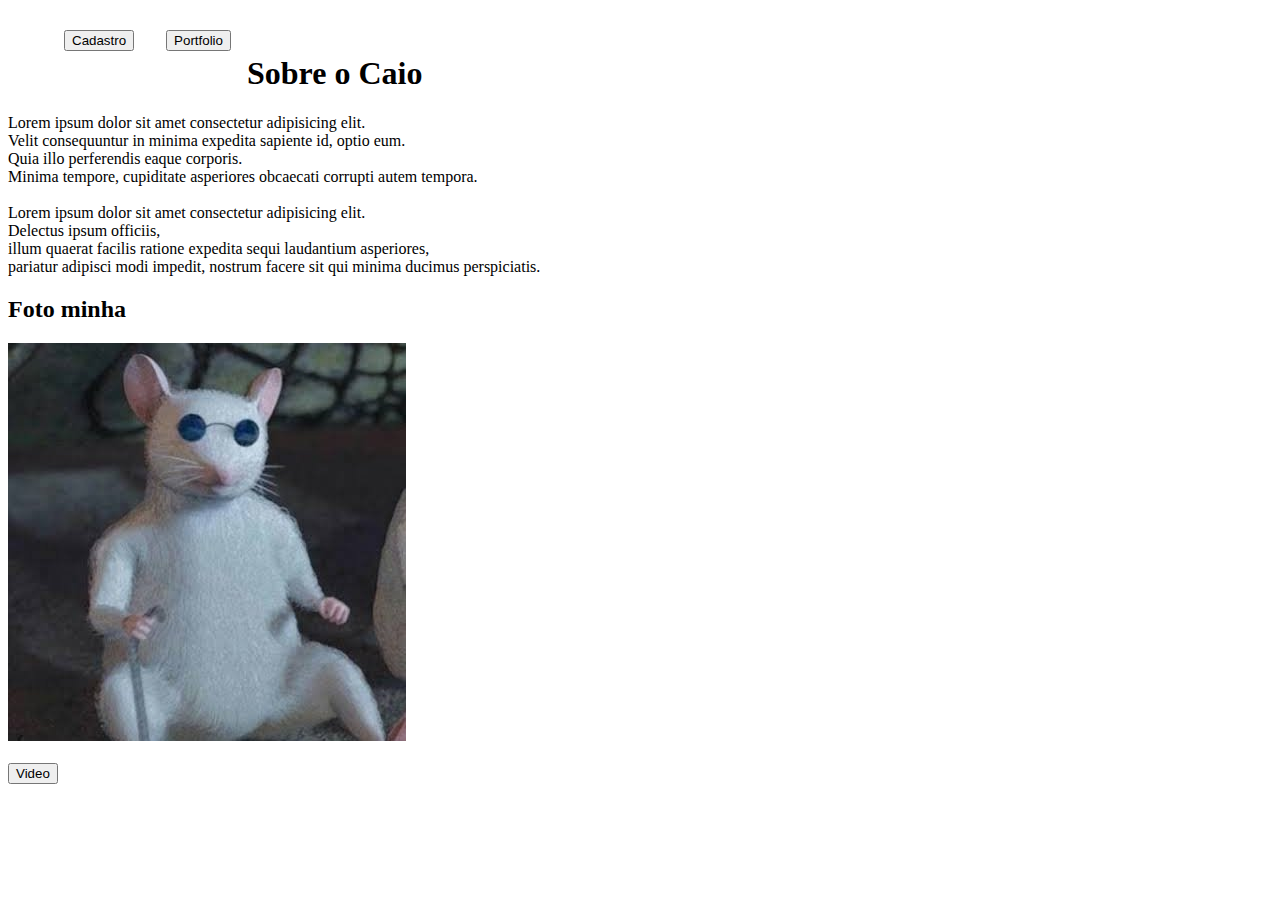
==== index.html @ 14320e60 "Exercício da generation de fundamentos web" ====
<!DOCTYPE html>
<html lang="pt-br">

<head>
    <meta charset="UTF-8">
    <meta name="viewport" content="width=device-width, initial-scale=1.0">
    <title>Meu perfil</title>
    <style>
        a {
            text-decoration: none;
            color: black;
        }

        button:hover {
            background-color: chartreuse;
        }

        li {
            float: left;
            padding: 14px 16px;
        }

        ul {
            list-style-type: none;
        }
    </style>
    <!--==================== CSS ====================-->
    <link rel="stylesheet" href="src/assets/css/styles.css">
</head>

<body>

    <ul>
        <li>
            <button>
                <a href="src/views/pag1.html">Cadastro</a>
            </button>
        </li>
        <li>
            <button>
                <a href="https://portfolio-caio.netlify.app/">Portfolio</a>
            </button>
        </li>
    </ul>

    <br>
    <div>
        <h1>Sobre o Caio</h1>

        <p>
            Lorem ipsum dolor sit amet consectetur adipisicing elit. <br>
            Velit consequuntur in minima expedita sapiente id, optio eum. <br>
            Quia illo perferendis eaque corporis. <br>
            Minima tempore, cupiditate asperiores obcaecati corrupti autem tempora.
            <br>
            <br>
            Lorem ipsum dolor sit amet consectetur adipisicing elit. <br>
            Delectus ipsum officiis, <br>
            illum quaerat facilis ratione expedita sequi laudantium asperiores, <br>
            pariatur adipisci modi impedit, nostrum facere sit qui minima ducimus perspiciatis.
        </p>

        <h2>Foto minha</h2>
        <img src="src/assets/img/rato.jpg" alt="Minha foto">
        <br>
        <br>
        <button onclick="window.location.href='src/views/page.html'">Video</button>
    </div>
</body>

</html>
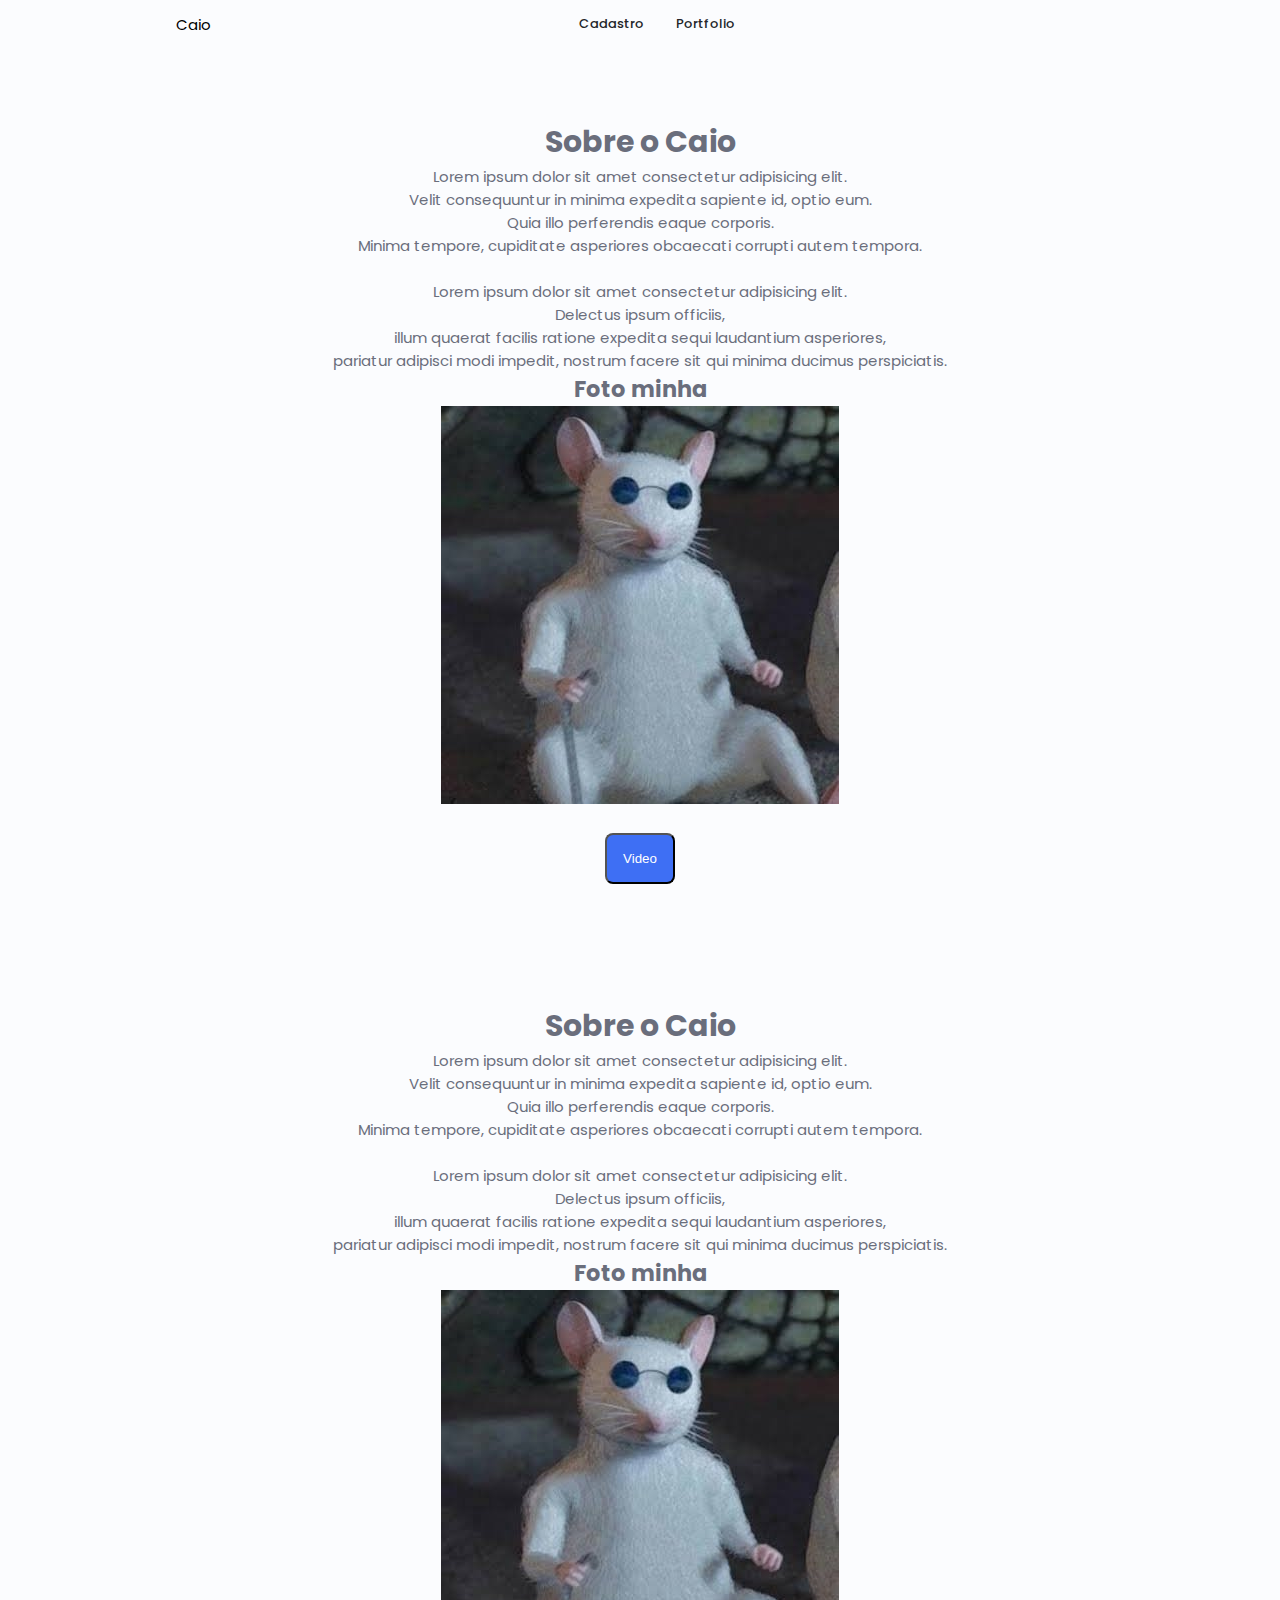
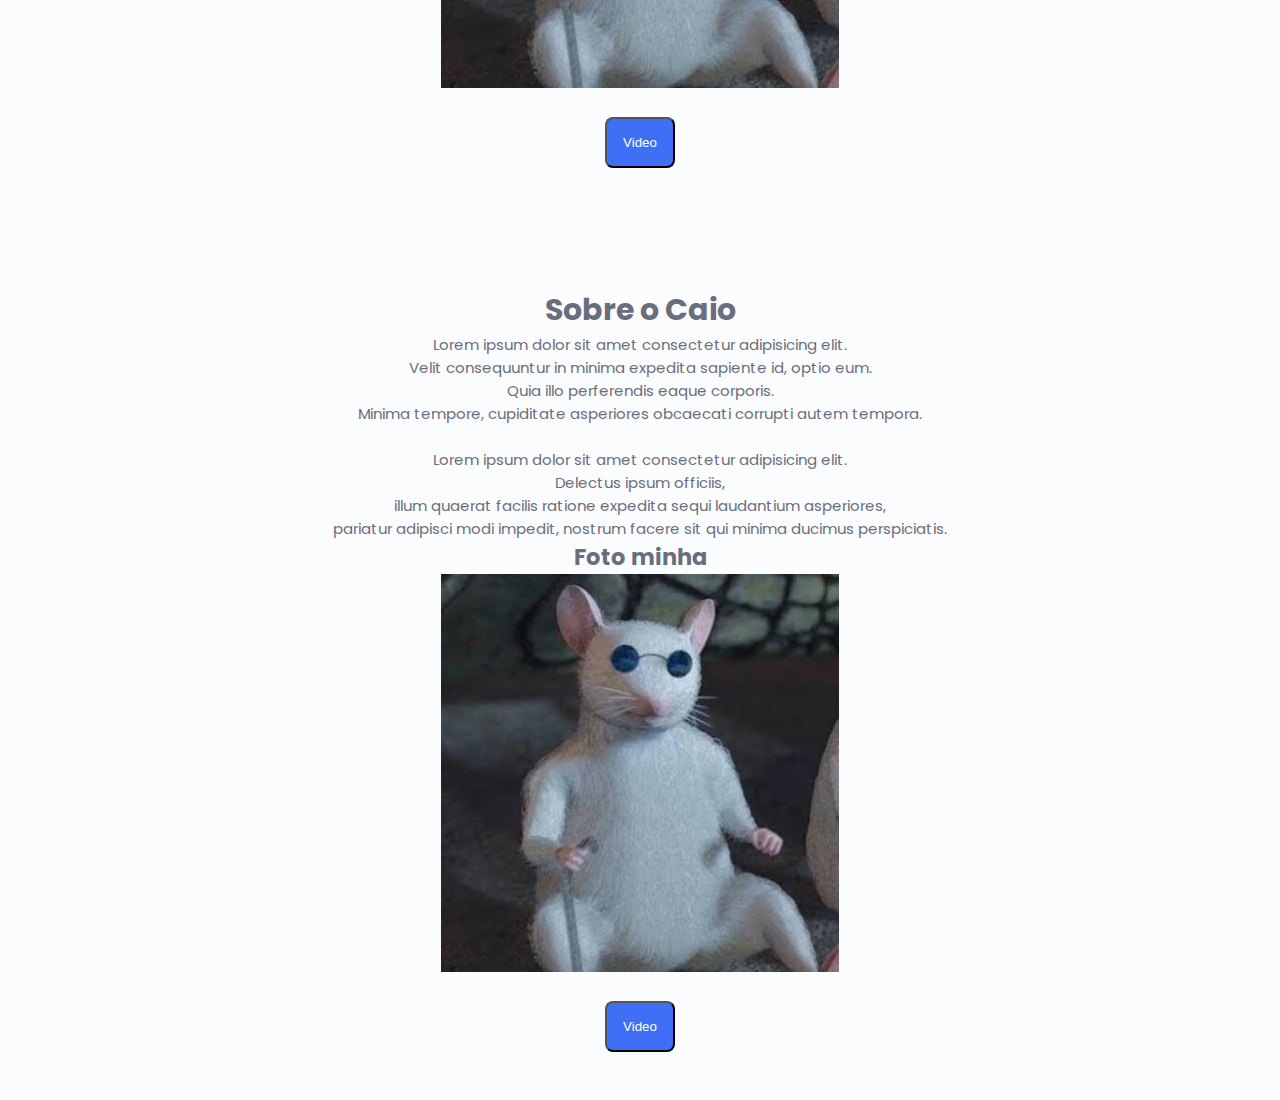
==== commit 9a8ca6d5: "Arquivos css" ====
--- a/index.html
+++ b/index.html
@@ -25,46 +25,114 @@
         }
     </style>
     <!--==================== CSS ====================-->
-    <link rel="stylesheet" href="src/assets/css/styles.css">
+    <link rel="stylesheet" href="src/assets/css/index.css">
 </head>
 
 <body>
 
-    <ul>
-        <li>
-            <button>
-                <a href="src/views/pag1.html">Cadastro</a>
-            </button>
-        </li>
-        <li>
-            <button>
-                <a href="https://portfolio-caio.netlify.app/">Portfolio</a>
-            </button>
-        </li>
-    </ul>
+    <nav class="nav container">
+        <a href="#" class="nav__logo">Caio</a>
+
+        <div class="nav__menu" id="nav-menu">
+            <ul class="nav__list grid">
+                <li class="nav_item">
+                    <a href="src/views/pag1.html" class="nav__link">Cadastro</a>
+                </li>
+                <li class="nav_item">
+                    <a href="https://portfolio-caio.netlify.app/" class="nav__link">Portfolio</a>
+                </li>
+            </ul>
+            <i class="uil uil-times nav__close" id="nav-close"></i>
+        </div>
+
+        <div class="nav__btns">
+            <!--theme change button-->
+            <i class="uil uil-moon change-theme" id="theme-button"></i>
+
+            </i>
+            <div class="nav__toggle" id="nav-toggle">
+                <i class="uil uil-apps"></i>
+            </div>
+        </div>
+    </nav>
 
     <br>
-    <div>
-        <h1>Sobre o Caio</h1>
+    <div class="home__container section"></div>
+        <div style="text-align: center;">
+            <h1>Sobre o Caio</h1>
 
-        <p>
-            Lorem ipsum dolor sit amet consectetur adipisicing elit. <br>
-            Velit consequuntur in minima expedita sapiente id, optio eum. <br>
-            Quia illo perferendis eaque corporis. <br>
-            Minima tempore, cupiditate asperiores obcaecati corrupti autem tempora.
+            <p>
+                Lorem ipsum dolor sit amet consectetur adipisicing elit. <br>
+                Velit consequuntur in minima expedita sapiente id, optio eum. <br>
+                Quia illo perferendis eaque corporis. <br>
+                Minima tempore, cupiditate asperiores obcaecati corrupti autem tempora.
+                <br>
+                <br>
+                Lorem ipsum dolor sit amet consectetur adipisicing elit. <br>
+                Delectus ipsum officiis, <br>
+                illum quaerat facilis ratione expedita sequi laudantium asperiores, <br>
+                pariatur adipisci modi impedit, nostrum facere sit qui minima ducimus perspiciatis.
+            </p>
+
+            <h2>Foto minha</h2>
+            <img src="src/assets/img/rato.jpg" alt="Minha foto">
             <br>
             <br>
-            Lorem ipsum dolor sit amet consectetur adipisicing elit. <br>
-            Delectus ipsum officiis, <br>
-            illum quaerat facilis ratione expedita sequi laudantium asperiores, <br>
-            pariatur adipisci modi impedit, nostrum facere sit qui minima ducimus perspiciatis.
-        </p>
+            <button class="button" onclick="window.location.href='src/views/page.html'">Video</button>
+        </div>
+    </div>
 
-        <h2>Foto minha</h2>
-        <img src="src/assets/img/rato.jpg" alt="Minha foto">
-        <br>
-        <br>
-        <button onclick="window.location.href='src/views/page.html'">Video</button>
+    <br>
+    <div class="home__container section"></div>
+        <div style="text-align: center;">
+            <h1>Sobre o Caio</h1>
+
+            <p>
+                Lorem ipsum dolor sit amet consectetur adipisicing elit. <br>
+                Velit consequuntur in minima expedita sapiente id, optio eum. <br>
+                Quia illo perferendis eaque corporis. <br>
+                Minima tempore, cupiditate asperiores obcaecati corrupti autem tempora.
+                <br>
+                <br>
+                Lorem ipsum dolor sit amet consectetur adipisicing elit. <br>
+                Delectus ipsum officiis, <br>
+                illum quaerat facilis ratione expedita sequi laudantium asperiores, <br>
+                pariatur adipisci modi impedit, nostrum facere sit qui minima ducimus perspiciatis.
+            </p>
+
+            <h2>Foto minha</h2>
+            <img src="src/assets/img/rato.jpg" alt="Minha foto">
+            <br>
+            <br>
+            <button class="button" onclick="window.location.href='src/views/page.html'">Video</button>
+        </div>
+    </div>
+
+
+    <br>
+    <div class="home__container section"></div>
+        <div style="text-align: center;">
+            <h1>Sobre o Caio</h1>
+
+            <p>
+                Lorem ipsum dolor sit amet consectetur adipisicing elit. <br>
+                Velit consequuntur in minima expedita sapiente id, optio eum. <br>
+                Quia illo perferendis eaque corporis. <br>
+                Minima tempore, cupiditate asperiores obcaecati corrupti autem tempora.
+                <br>
+                <br>
+                Lorem ipsum dolor sit amet consectetur adipisicing elit. <br>
+                Delectus ipsum officiis, <br>
+                illum quaerat facilis ratione expedita sequi laudantium asperiores, <br>
+                pariatur adipisci modi impedit, nostrum facere sit qui minima ducimus perspiciatis.
+            </p>
+
+            <h2>Foto minha</h2>
+            <img src="src/assets/img/rato.jpg" alt="Minha foto">
+            <br>
+            <br>
+            <button class="button" onclick="window.location.href='src/views/page.html'">Video</button>
+        </div>
     </div>
 </body>
 
--- a/src/assets/css/index.css
+++ b/src/assets/css/index.css
@@ -0,0 +1,135 @@
+/*==================== GOOGLE FONTS ====================*/
+@import url('https://fonts.googleapis.com/css2?family=Poppins:wght@400;500;600&display=swap');
+
+/*==================== VARIABLES CSS ====================*/
+:root {
+    --header-height: 3rem;
+
+    /*========== Colors ==========*/
+    /* Change favorite color */
+    --hue-color: 224; /*Purple 250 - Green 142 - Blue 230 - Pink 340*/
+
+    /* HSL color mode */
+    --first-color: hsl(var(--hue-color), 89%, 60%);
+    --first-color-second: hsl(var(--hue-color), 69%, 61%);
+    --first-color-alt: hsl(var(--hue-color), 57%, 53%);
+    --first-color-lighter: hsl(var(--hue-color), 92%, 85%);
+    --title-color: hsl(var(--hue-color), 8%, 15%);
+    --text-color: hsl(var(--hue-color), 8%, 45%);
+    --text-color-light: hsl(var(--hue-color), 8%, 65%);
+    --input-color: hsl(var(--hue-color), 70%, 89%);
+    --body-color: hsl(var(--hue-color), 60%, 99%);
+    --container-color: #fff;
+    --scroll-bar-color: hsl(var(--hue-color), 12%, 90%);
+    --scroll-thumb-color: hsl(var(--hue-color), 12%, 80%);
+
+    /*========== Font and typography ==========*/
+    --body-font: 'Poppins', sans-serif;
+
+    /* .5rem = 8px, 1rem = 16px, 1.5rem = 24px ... */
+    --big-font-size: 2rem;
+    --h1-font-size: 1.5rem;
+    --h2-font-size: 1.25rem;
+    --h3-font-size: 1.125rem;
+    --normal-font-size: .938rem;
+    --small-font-size: .813rem;
+    --smaller-font-size: .75rem;
+
+    /*========== Font weight ==========*/
+    --font-medium: 500;
+    --font-semi-bold: 600;
+
+    /*========== Margenes Bottom ==========*/
+    /* .25rem = 4px, .5rem = 8px, .75rem = 12px ... */
+    --mb-0-25: .25rem;
+    --mb-0-5: .5rem;
+    --mb-0-75: .75rem;
+    --mb-1: 1rem;
+    --mb-1-5: 1.5rem;
+    --mb-2: 2rem;
+    --mb-2-5: 2.5rem;
+    --mb-3: 3rem;
+
+    /*========== z index ==========*/
+    --z-tooltip: 10;
+    --z-fixed: 100;
+    --z-modal: 1000;
+}
+
+/*==================== BASE ====================*/
+*{
+    box-sizing: border-box;
+    padding: 0;
+    margin: 0;
+}
+
+html{
+    scroll-behavior: smooth;
+}
+
+body{
+    margin: 0 0 var(--header-height) 0;
+    font-family: var(--body-font);
+    font-size: var(--normal-font-size);
+    background-color: var(--body-color);
+    color: var(--text-color);
+}
+
+/*==================== NAV ====================*/
+
+.nav{
+    width: 100%;
+    height: var(--header-height);
+    display: flex;
+    justify-content: space-around;
+    align-items: center;
+    position: fixed;
+    z-index: var(--z-fixed);
+    background-color: var(--body-color);
+}
+
+.nav__list{
+    grid-template-columns: repeat(3, 1fr);
+    gap: 2rem;
+}
+
+.nav__link{
+    display: flex;
+    flex-direction: column;
+    align-items: center;
+    font-size: var(--small-font-size);
+    color: var(--title-color);
+    font-weight: var(--font-medium);
+}
+
+.nav__link:hover{
+    color: var(--first-color);
+}
+
+/*========================================*/
+
+.home__container{
+    gap: 1rem;
+}
+
+
+.section{
+    padding: 2rem 0 4rem;
+}
+
+p{
+    font-size: .938rem;
+}
+
+.button{
+    display: inline-block;
+    background-color: hsl(224, 89%, 60%);
+    color: #fff;
+    padding: 1rem;
+    border-radius: .5rem;
+    font-weight: 500;
+}
+
+.button:hover{
+    background-color: hsl(224, 57%, 53%);
+}